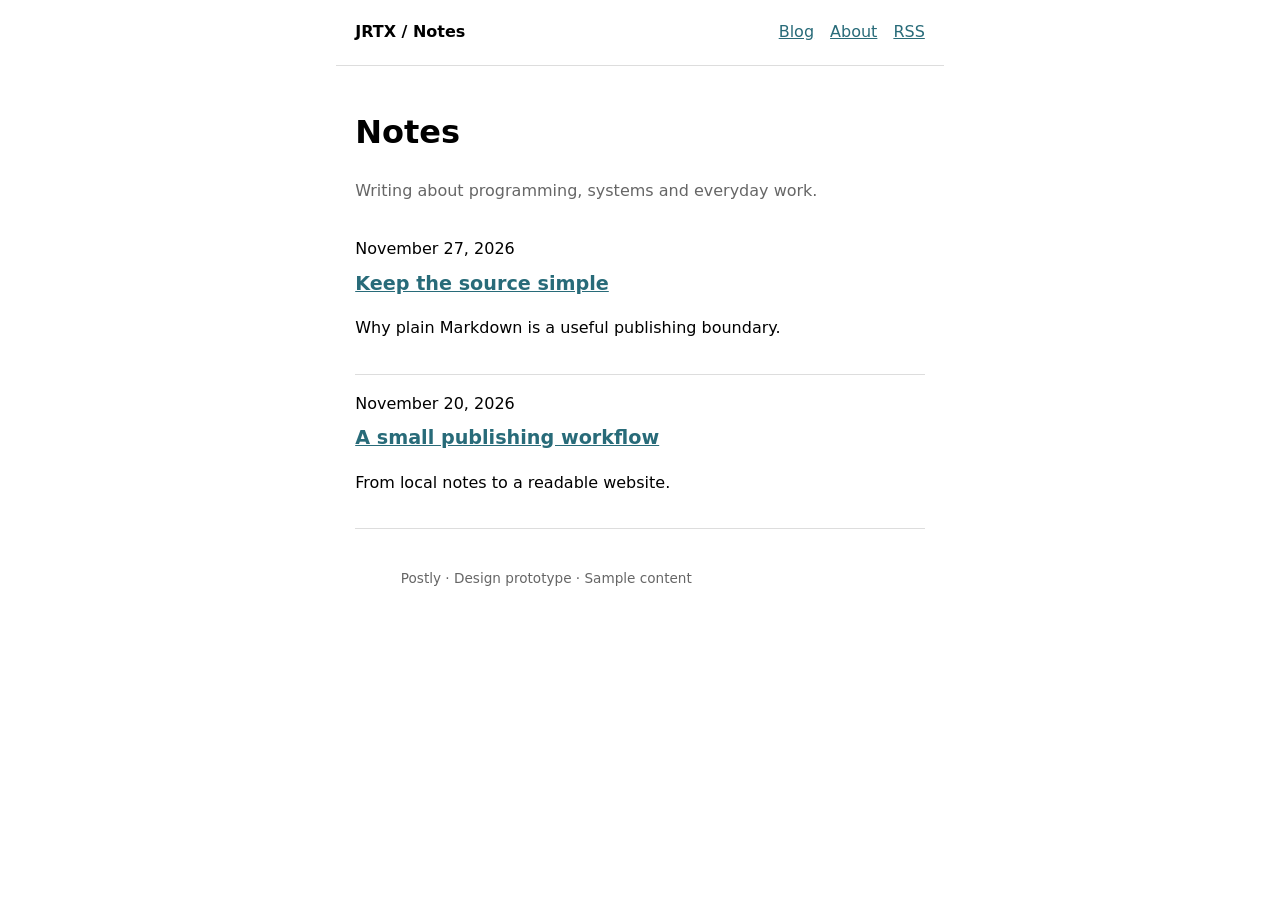
==== design/index.html @ 05158253 "design: add standalone interactive prototype" ====
<!doctype html><html lang="en"><meta charset="utf-8"><meta name="viewport" content="width=device-width,initial-scale=1"><title>Postly · Blog prototype</title><style>:root{color-scheme:light dark;font:16px/1.65 system-ui,sans-serif;--muted:#666;--line:#ddd;--accent:#286b79}*{box-sizing:border-box}body{margin:0;background:Canvas;color:CanvasText}a{color:var(--accent)}button,input,select{font:inherit}button{cursor:pointer;padding:.45rem .85rem;border:1px solid var(--line);border-radius:6px;background:Canvas;color:CanvasText}button:focus-visible,a:focus-visible,input:focus-visible{outline:3px solid var(--accent);outline-offset:3px}small,.muted{color:var(--muted)}@media(prefers-color-scheme:dark){:root{--muted:#aaa;--line:#444;--accent:#8ac8d4}}main,header,footer{max-width:38em;margin:auto;padding:1.2rem}header{display:flex;align-items:center;justify-content:space-between;flex-wrap:wrap;gap:1rem;border-bottom:1px solid var(--line)}nav{display:flex;gap:1rem}h1{line-height:1.25;font-size:2rem}article{padding:1rem 0;border-bottom:1px solid var(--line)}article h2{font-size:1.2rem;margin:.3rem 0}section.view{display:none}#home,.view:target{display:block}main:has(.view:target:not(#home)) #home{display:none}pre{overflow:auto;padding:1rem;border:1px solid var(--line);border-radius:6px}footer{font-size:.85rem;color:var(--muted)}blockquote{border-left:3px solid var(--accent);padding-left:1rem;margin-left:0}img{max-width:100%}</style><header><strong>JRTX / Notes</strong><nav aria-label="Site"><a href="#home">Blog</a><a href="#about">About</a><a href="#feed">RSS</a></nav></header><main><section class="view" id="home"><h1>Notes</h1><p class="muted">Writing about programming, systems and everyday work.</p><article><time datetime="2026-11-27">November 27, 2026</time><h2><a href="#article">Keep the source simple</a></h2><p>Why plain Markdown is a useful publishing boundary.</p></article><article><time datetime="2026-11-20">November 20, 2026</time><h2><a href="#second">A small publishing workflow</a></h2><p>From local notes to a readable website.</p></article></section><section class="view" id="article"><a href="#home">← All posts</a><h1>Keep the source simple</h1><time datetime="2026-11-27">November 27, 2026</time><p>Notes should remain useful independently of the application used to edit them.</p><h2>Build from Markdown</h2><pre><code>raco postly build ./site</code></pre><blockquote>Keep publishing metadata outside the note body.</blockquote><p>Read next: <a href="#second">A small publishing workflow</a>.</p></section><section class="view" id="second"><a href="#home">← All posts</a><h1>A small publishing workflow</h1><p>Write locally, preview the generated HTML, then publish the static site.</p><pre><code>raco postly serve ./site</code></pre></section><section class="view" id="about"><h1>About</h1><p>A personal notebook for programming and engineering. Example content for the design prototype.</p></section><section class="view" id="feed"><h1>RSS</h1><p>The production site exposes a generated RSS feed. This static prototype does not generate XML.</p><a href="#home">Back to articles</a></section></main><footer>Postly · Design prototype · Sample content</footer></html>
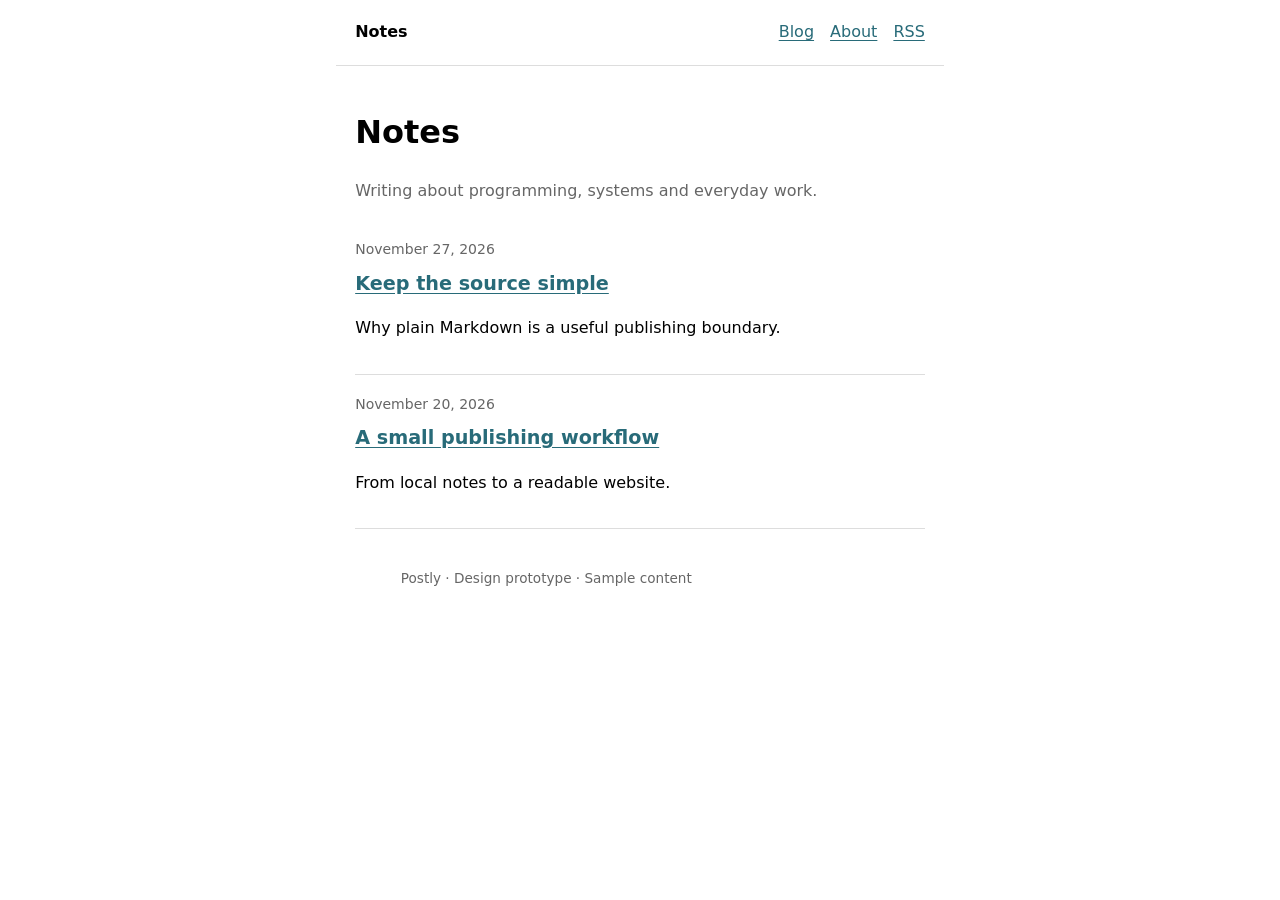
==== commit edea44cf: "design: refine reading and review interaction" ====
--- a/design/index.html
+++ b/design/index.html
@@ -1 +1 @@
-<!doctype html><html lang="en"><meta charset="utf-8"><meta name="viewport" content="width=device-width,initial-scale=1"><title>Postly · Blog prototype</title><style>:root{color-scheme:light dark;font:16px/1.65 system-ui,sans-serif;--muted:#666;--line:#ddd;--accent:#286b79}*{box-sizing:border-box}body{margin:0;background:Canvas;color:CanvasText}a{color:var(--accent)}button,input,select{font:inherit}button{cursor:pointer;padding:.45rem .85rem;border:1px solid var(--line);border-radius:6px;background:Canvas;color:CanvasText}button:focus-visible,a:focus-visible,input:focus-visible{outline:3px solid var(--accent);outline-offset:3px}small,.muted{color:var(--muted)}@media(prefers-color-scheme:dark){:root{--muted:#aaa;--line:#444;--accent:#8ac8d4}}main,header,footer{max-width:38em;margin:auto;padding:1.2rem}header{display:flex;align-items:center;justify-content:space-between;flex-wrap:wrap;gap:1rem;border-bottom:1px solid var(--line)}nav{display:flex;gap:1rem}h1{line-height:1.25;font-size:2rem}article{padding:1rem 0;border-bottom:1px solid var(--line)}article h2{font-size:1.2rem;margin:.3rem 0}section.view{display:none}#home,.view:target{display:block}main:has(.view:target:not(#home)) #home{display:none}pre{overflow:auto;padding:1rem;border:1px solid var(--line);border-radius:6px}footer{font-size:.85rem;color:var(--muted)}blockquote{border-left:3px solid var(--accent);padding-left:1rem;margin-left:0}img{max-width:100%}</style><header><strong>JRTX / Notes</strong><nav aria-label="Site"><a href="#home">Blog</a><a href="#about">About</a><a href="#feed">RSS</a></nav></header><main><section class="view" id="home"><h1>Notes</h1><p class="muted">Writing about programming, systems and everyday work.</p><article><time datetime="2026-11-27">November 27, 2026</time><h2><a href="#article">Keep the source simple</a></h2><p>Why plain Markdown is a useful publishing boundary.</p></article><article><time datetime="2026-11-20">November 20, 2026</time><h2><a href="#second">A small publishing workflow</a></h2><p>From local notes to a readable website.</p></article></section><section class="view" id="article"><a href="#home">← All posts</a><h1>Keep the source simple</h1><time datetime="2026-11-27">November 27, 2026</time><p>Notes should remain useful independently of the application used to edit them.</p><h2>Build from Markdown</h2><pre><code>raco postly build ./site</code></pre><blockquote>Keep publishing metadata outside the note body.</blockquote><p>Read next: <a href="#second">A small publishing workflow</a>.</p></section><section class="view" id="second"><a href="#home">← All posts</a><h1>A small publishing workflow</h1><p>Write locally, preview the generated HTML, then publish the static site.</p><pre><code>raco postly serve ./site</code></pre></section><section class="view" id="about"><h1>About</h1><p>A personal notebook for programming and engineering. Example content for the design prototype.</p></section><section class="view" id="feed"><h1>RSS</h1><p>The production site exposes a generated RSS feed. This static prototype does not generate XML.</p><a href="#home">Back to articles</a></section></main><footer>Postly · Design prototype · Sample content</footer></html>+<!doctype html><html lang="en"><meta charset="utf-8"><meta name="viewport" content="width=device-width,initial-scale=1"><title>Postly · Blog prototype</title><style>:root{color-scheme:light dark;font:16px/1.65 system-ui,sans-serif;--muted:#666;--line:#ddd;--accent:#286b79}*{box-sizing:border-box}body{margin:0;background:Canvas;color:CanvasText}a{color:var(--accent)}button,input,select{font:inherit}button{cursor:pointer;padding:.45rem .85rem;border:1px solid var(--line);border-radius:6px;background:Canvas;color:CanvasText}button:focus-visible,a:focus-visible,input:focus-visible{outline:3px solid var(--accent);outline-offset:3px}small,.muted{color:var(--muted)}@media(prefers-color-scheme:dark){:root{--muted:#aaa;--line:#444;--accent:#8ac8d4}}main,header,footer{max-width:38em;margin:auto;padding:1.2rem}header{display:flex;align-items:center;justify-content:space-between;flex-wrap:wrap;gap:1rem;border-bottom:1px solid var(--line)}nav{display:flex;gap:1rem}h1{line-height:1.25;font-size:2rem}article{padding:1rem 0;border-bottom:1px solid var(--line)}article h2{font-size:1.2rem;margin:.3rem 0}section.view{display:none}#home,.view:target{display:block}main:has(.view:target:not(#home)) #home{display:none}pre{overflow:auto;padding:1rem;border:1px solid var(--line);border-radius:6px}footer{font-size:.85rem;color:var(--muted)}blockquote{border-left:3px solid var(--accent);padding-left:1rem;margin-left:0}img{max-width:100%}time{font-size:.875rem;color:var(--muted);font-variant-numeric:tabular-nums}h1,h2{overflow-wrap:anywhere}section.view>p,section.view>blockquote{max-width:66ch}nav{flex-wrap:wrap}a{text-underline-offset:.18em}pre{max-width:100%}</style><header><strong>Notes</strong><nav aria-label="Site"><a href="#home">Blog</a><a href="#about">About</a><a href="#feed">RSS</a></nav></header><main><section class="view" id="home"><h1>Notes</h1><p class="muted">Writing about programming, systems and everyday work.</p><article><time datetime="2026-11-27">November 27, 2026</time><h2><a href="#article">Keep the source simple</a></h2><p>Why plain Markdown is a useful publishing boundary.</p></article><article><time datetime="2026-11-20">November 20, 2026</time><h2><a href="#second">A small publishing workflow</a></h2><p>From local notes to a readable website.</p></article></section><section class="view" id="article" aria-label="Article"><a href="#home">← All posts</a><h1>Keep the source simple</h1><time datetime="2026-11-27">November 27, 2026</time><p>Notes should remain useful independently of the application used to edit them.</p><h2>Build from Markdown</h2><pre><code>raco postly build ./site</code></pre><blockquote>Keep publishing metadata outside the note body.</blockquote><p>Read next: <a href="#second">A small publishing workflow</a>.</p></section><section class="view" id="second"><a href="#home">← All posts</a><h1>A small publishing workflow</h1><time datetime="2026-11-20">November 20, 2026</time><p>Write locally, preview the generated HTML, then publish the static site.</p><pre><code>raco postly serve ./site</code></pre></section><section class="view" id="about"><h1>About</h1><p>A personal notebook for programming and engineering. Example content for the design prototype.</p></section><section class="view" id="feed"><h1>RSS</h1><p>The production site exposes a generated RSS feed. This static prototype does not generate XML.</p><a href="#home">Back to articles</a></section></main><footer>Postly · Design prototype · Sample content</footer></html>
